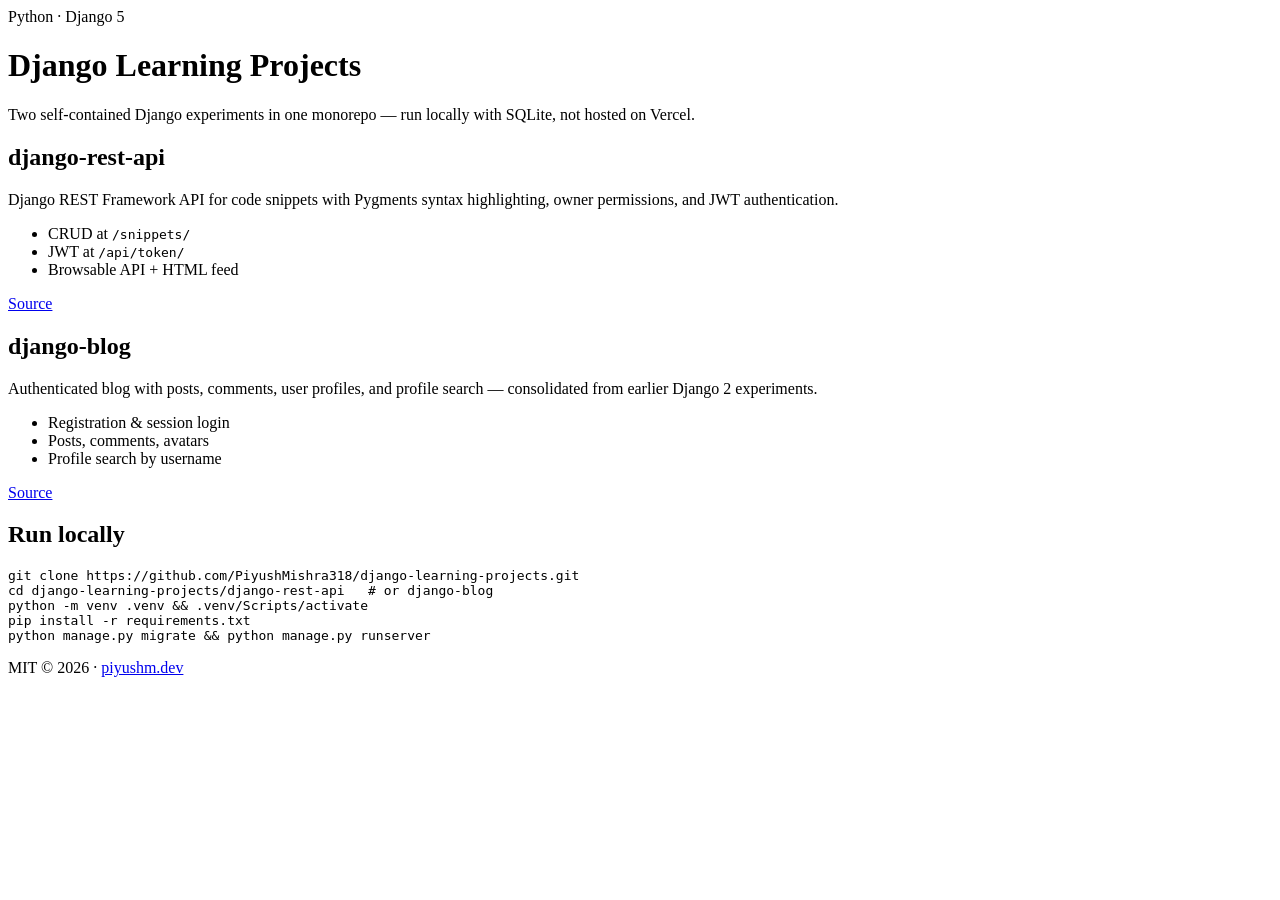
==== public/index.html @ f284d124 "Add Vercel landing page for Django subprojects. Co-authored-by: Cursor <cursoragent@cursor.com>" ====
<!DOCTYPE html>
<html lang="en">
<head>
  <meta charset="UTF-8" />
  <meta name="viewport" content="width=device-width, initial-scale=1" />
  <meta name="description" content="Django learning projects: REST API snippets and authenticated blog." />
  <title>Django Learning Projects</title>
  <link rel="stylesheet" href="/styles.css" />
</head>
<body>
  <header class="header"><div class="header__inner">
    <span class="badge">Python · Django 5</span>
    <h1>Django Learning Projects</h1>
    <p>Two self-contained Django experiments in one monorepo — run locally with SQLite, not hosted on Vercel.</p>
  </div></header>
  <main class="main">
    <div class="grid-2">
      <section class="card">
        <h2>django-rest-api</h2>
        <p>Django REST Framework API for code snippets with Pygments syntax highlighting, owner permissions, and JWT authentication.</p>
        <ul>
          <li>CRUD at <code>/snippets/</code></li>
          <li>JWT at <code>/api/token/</code></li>
          <li>Browsable API + HTML feed</li>
        </ul>
        <div class="actions">
          <a class="btn" href="https://github.com/PiyushMishra318/django-learning-projects/tree/main/django-rest-api">Source</a>
        </div>
      </section>
      <section class="card">
        <h2>django-blog</h2>
        <p>Authenticated blog with posts, comments, user profiles, and profile search — consolidated from earlier Django 2 experiments.</p>
        <ul>
          <li>Registration & session login</li>
          <li>Posts, comments, avatars</li>
          <li>Profile search by username</li>
        </ul>
        <div class="actions">
          <a class="btn" href="https://github.com/PiyushMishra318/django-learning-projects/tree/main/django-blog">Source</a>
        </div>
      </section>
    </div>
    <section class="card">
      <h2>Run locally</h2>
      <pre>git clone https://github.com/PiyushMishra318/django-learning-projects.git
cd django-learning-projects/django-rest-api   # or django-blog
python -m venv .venv && .venv/Scripts/activate
pip install -r requirements.txt
python manage.py migrate && python manage.py runserver</pre>
    </section>
  </main>
  <footer class="footer"><p>MIT © 2026 · <a href="https://piyushm.dev">piyushm.dev</a></p></footer>
</body>
</html>
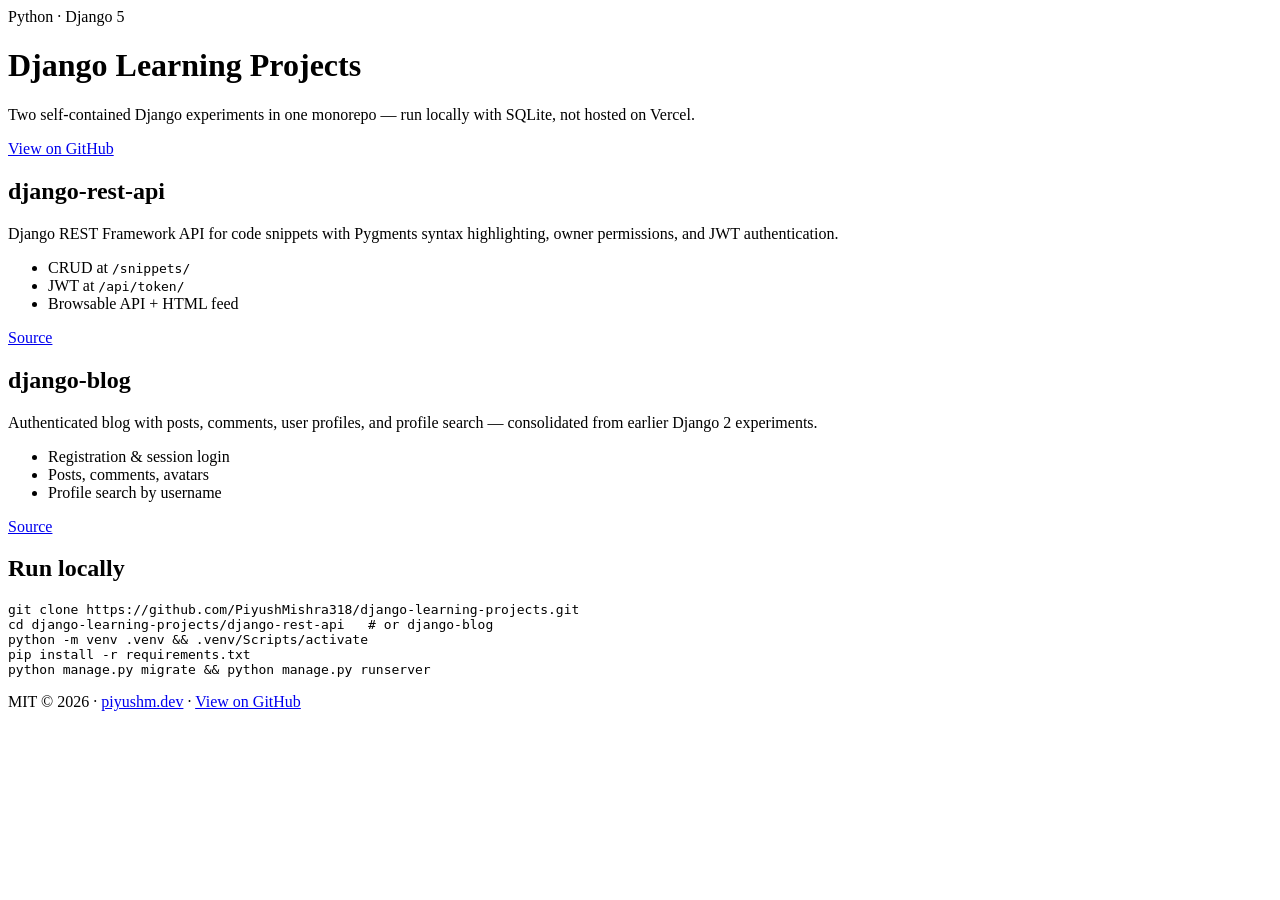
==== commit 916c39ce: "fix: sticky header and bottom footer on demo pages" ====
--- a/public/index.html
+++ b/public/index.html
@@ -12,7 +12,9 @@
     <span class="badge">Python · Django 5</span>
     <h1>Django Learning Projects</h1>
     <p>Two self-contained Django experiments in one monorepo — run locally with SQLite, not hosted on Vercel.</p>
-  </div></header>
+  
+      <a class="header__github" href="https://github.com/PiyushMishra318/django-learning-projects" target="_blank" rel="noopener noreferrer">View on GitHub</a>
+    </div></header>
   <main class="main">
     <div class="grid-2">
       <section class="card">
@@ -49,6 +51,6 @@
 python manage.py migrate && python manage.py runserver</pre>
     </section>
   </main>
-  <footer class="footer"><p>MIT © 2026 · <a href="https://piyushm.dev">piyushm.dev</a></p></footer>
+  <footer class="footer"><p>MIT © 2026 · <a href="https://piyushm.dev">piyushm.dev</a> · <a href="https://github.com/PiyushMishra318/django-learning-projects" target="_blank" rel="noopener noreferrer">View on GitHub</a></p></footer>
 </body>
 </html>
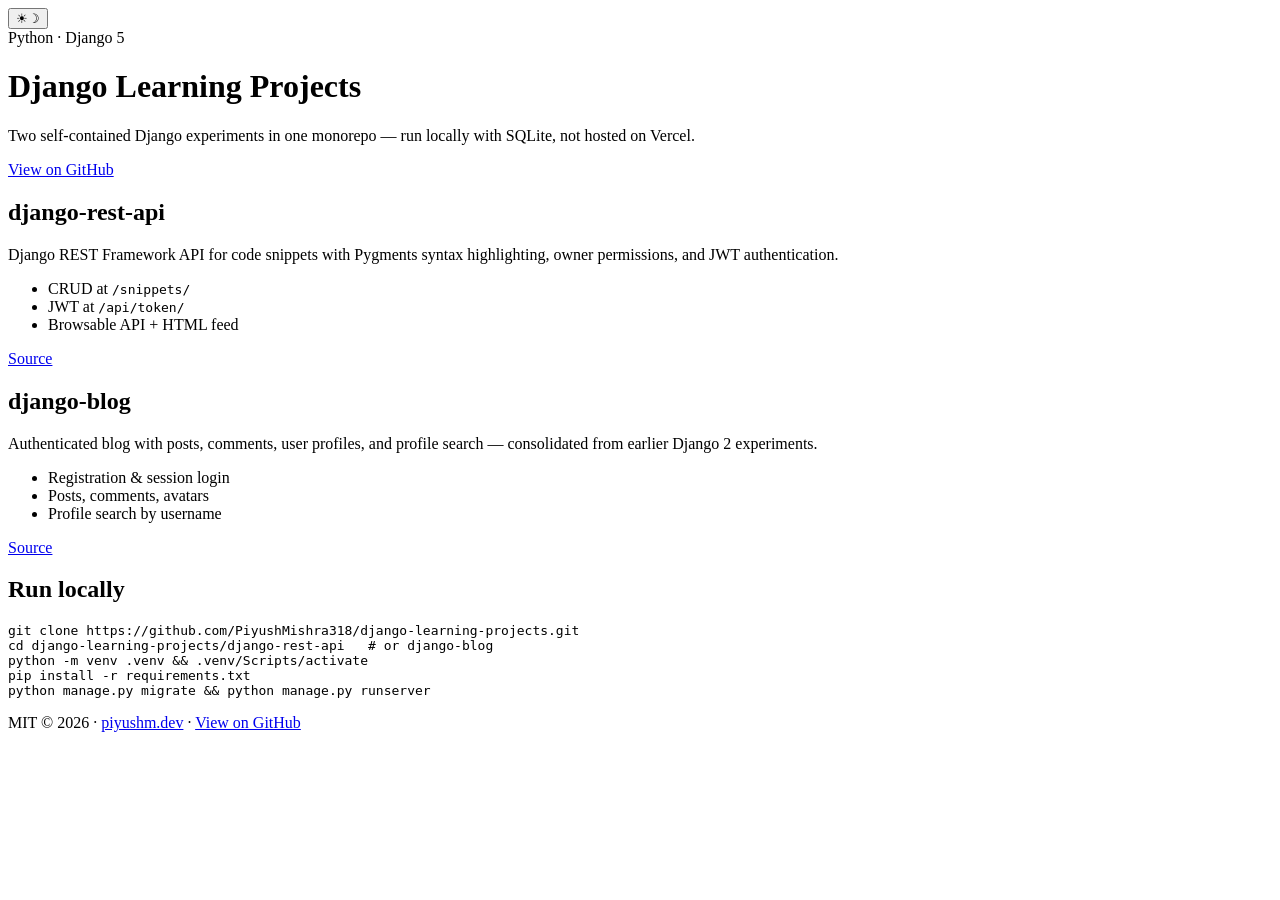
==== commit eb1d8d74: "Add dark mode toggle and themed animated backgrounds - Sun/moon header toggle with localStorage pers" ====
--- a/public/index.html
+++ b/public/index.html
@@ -7,15 +7,17 @@
   <title>Django Learning Projects</title>
   <link rel="stylesheet" href="/styles.css" />
 </head>
-<body>
-  <header class="header"><div class="header__inner">
+<body class="theme-django">
+  <div class="bg-animation" aria-hidden="true"></div>
+  <header class="header">
+    <button type="button" id="theme-toggle" class="theme-toggle" aria-label="Toggle color theme" title="Toggle theme"><span class="theme-toggle__icon theme-toggle__icon--sun" aria-hidden="true">&#9728;</span><span class="theme-toggle__icon theme-toggle__icon--moon" aria-hidden="true">&#9789;</span></button><div class="header__inner">
     <span class="badge">Python · Django 5</span>
     <h1>Django Learning Projects</h1>
     <p>Two self-contained Django experiments in one monorepo — run locally with SQLite, not hosted on Vercel.</p>
   
       <a class="header__github" href="https://github.com/PiyushMishra318/django-learning-projects" target="_blank" rel="noopener noreferrer">View on GitHub</a>
     </div></header>
-  <main class="main">
+  <main class="page-main main">
     <div class="grid-2">
       <section class="card">
         <h2>django-rest-api</h2>
@@ -51,6 +53,7 @@
 python manage.py migrate && python manage.py runserver</pre>
     </section>
   </main>
-  <footer class="footer"><p>MIT © 2026 · <a href="https://piyushm.dev">piyushm.dev</a> · <a href="https://github.com/PiyushMishra318/django-learning-projects" target="_blank" rel="noopener noreferrer">View on GitHub</a></p></footer>
+  <footer class="site-footer footer"><p>MIT © 2026 · <a href="https://piyushm.dev">piyushm.dev</a> · <a href="https://github.com/PiyushMishra318/django-learning-projects" target="_blank" rel="noopener noreferrer">View on GitHub</a></p></footer>
+  <script src="/theme.js"></script>
 </body>
 </html>
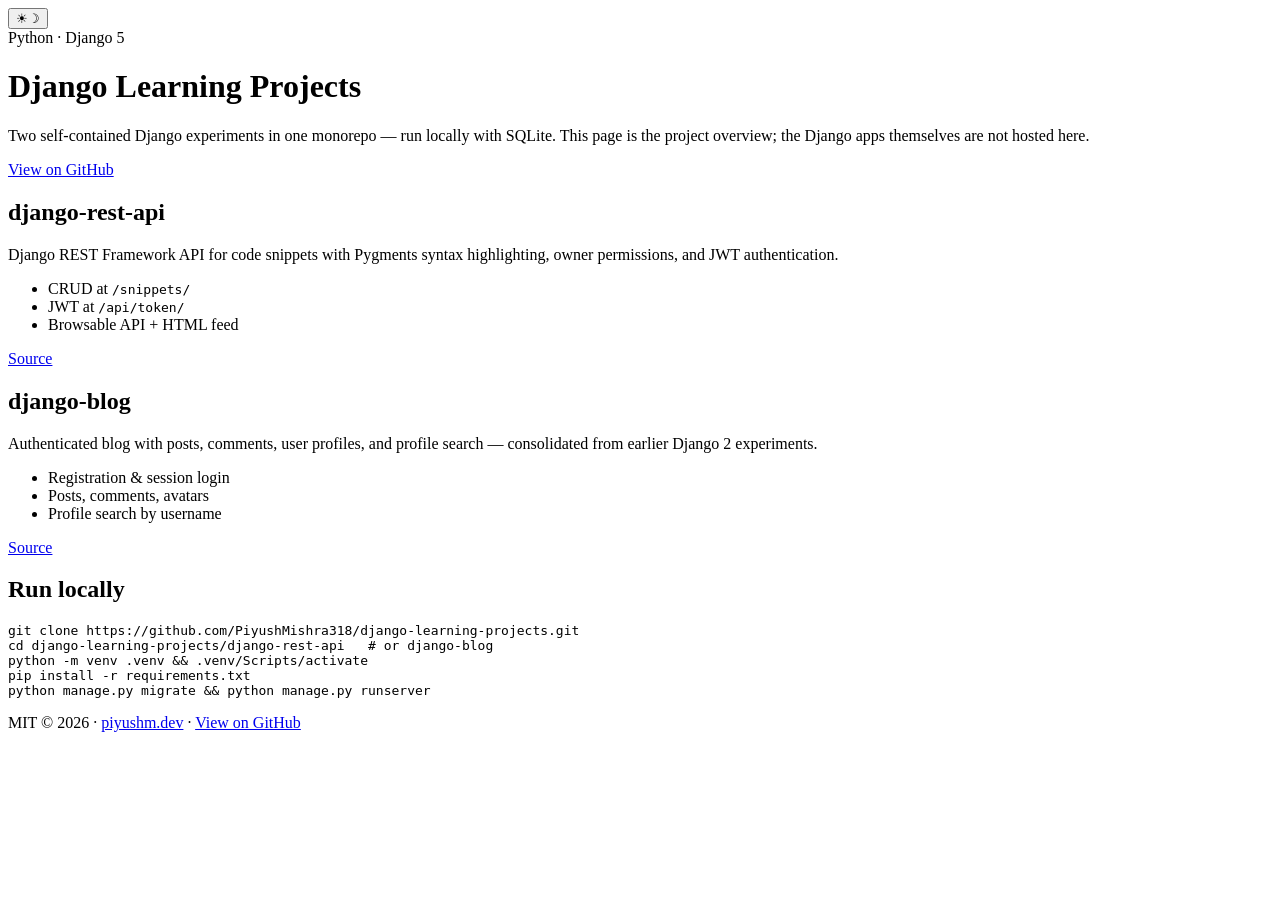
==== commit 93672d14: "docs: add Vercel landing URL and explicit static output config Co-authored-by: Cursor <cursoragent@c" ====
--- a/public/index.html
+++ b/public/index.html
@@ -13,7 +13,7 @@
     <button type="button" id="theme-toggle" class="theme-toggle" aria-label="Toggle color theme" title="Toggle theme"><span class="theme-toggle__icon theme-toggle__icon--sun" aria-hidden="true">&#9728;</span><span class="theme-toggle__icon theme-toggle__icon--moon" aria-hidden="true">&#9789;</span></button><div class="header__inner">
     <span class="badge">Python · Django 5</span>
     <h1>Django Learning Projects</h1>
-    <p>Two self-contained Django experiments in one monorepo — run locally with SQLite, not hosted on Vercel.</p>
+    <p>Two self-contained Django experiments in one monorepo — run locally with SQLite. This page is the project overview; the Django apps themselves are not hosted here.</p>
   
       <a class="header__github" href="https://github.com/PiyushMishra318/django-learning-projects" target="_blank" rel="noopener noreferrer">View on GitHub</a>
     </div></header>
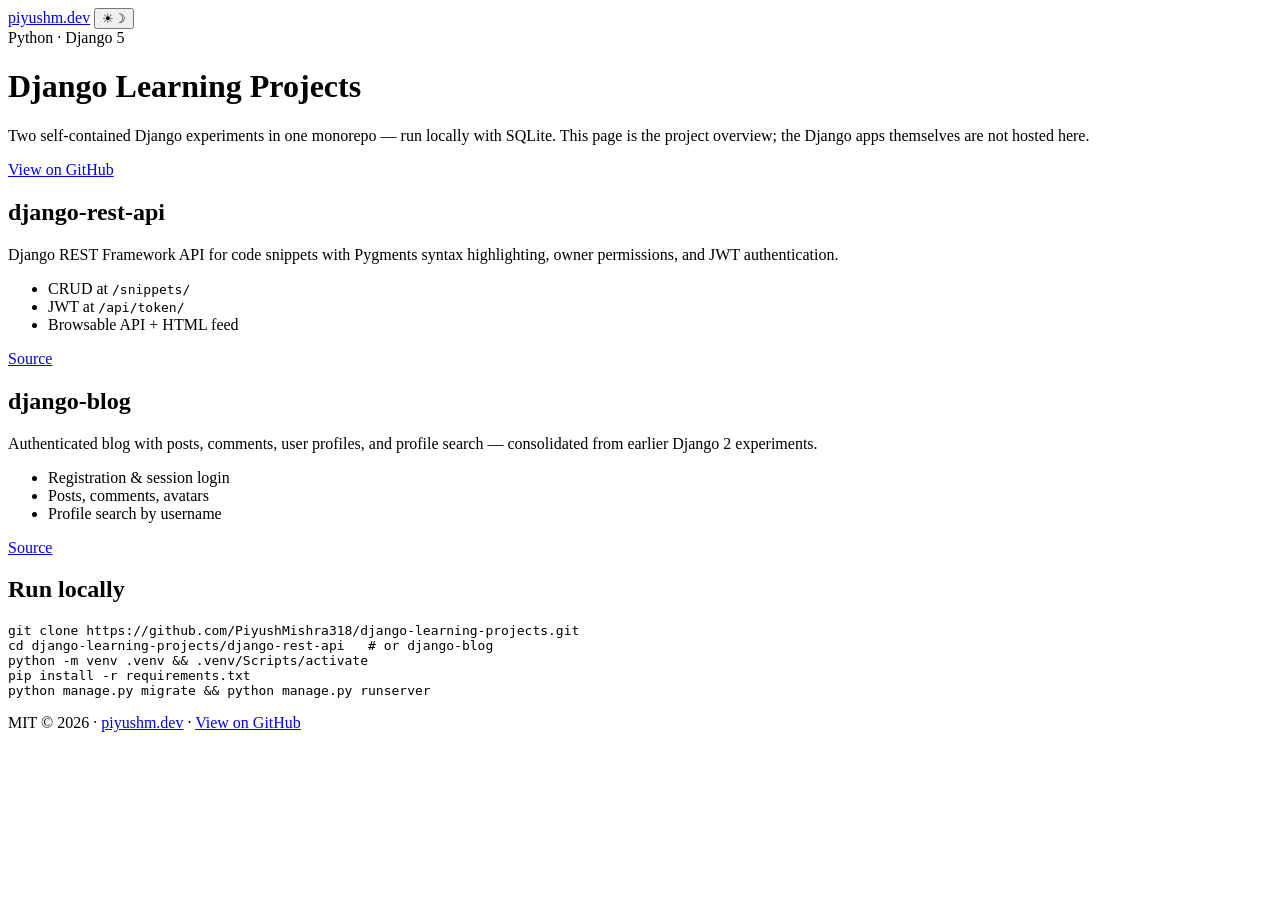
==== commit 34305928: "Apply portfolio frontend-design layer: typography, heroes, motion, themes Co-authored-by: Cursor <cu" ====
--- a/public/index.html
+++ b/public/index.html
@@ -1,16 +1,23 @@
 <!DOCTYPE html>
 <html lang="en">
 <head>
+  <link rel="preconnect" href="https://fonts.googleapis.com" />
+  <link rel="preconnect" href="https://fonts.gstatic.com" crossorigin />
+  <link rel="stylesheet" href="https://fonts.googleapis.com/css2?family=Instrument+Serif:wght@400;600&family=DM+Sans:wght@400;600&display=swap" />
   <meta charset="UTF-8" />
   <meta name="viewport" content="width=device-width, initial-scale=1" />
   <meta name="description" content="Django learning projects: REST API snippets and authenticated blog." />
   <title>Django Learning Projects</title>
   <link rel="stylesheet" href="/styles.css" />
 </head>
-<body class="theme-django">
+<body class="theme-django portfolio-designed landing-page">
   <div class="bg-animation" aria-hidden="true"></div>
-  <header class="header">
-    <button type="button" id="theme-toggle" class="theme-toggle" aria-label="Toggle color theme" title="Toggle theme"><span class="theme-toggle__icon theme-toggle__icon--sun" aria-hidden="true">&#9728;</span><span class="theme-toggle__icon theme-toggle__icon--moon" aria-hidden="true">&#9789;</span></button><div class="header__inner">
+  <header class="header landing-hero">
+        <div class="header__top">
+      <a class="header__brand" href="https://piyushm.dev">piyushm.dev</a>
+      <button type="button" id="theme-toggle" class="theme-toggle" aria-label="Toggle color theme" title="Toggle theme"><span class="theme-toggle__icon theme-toggle__icon--sun" aria-hidden="true">&#9728;</span><span class="theme-toggle__icon theme-toggle__icon--moon" aria-hidden="true">&#9789;</span></button>
+    </div>
+<div class="header__inner">
     <span class="badge">Python · Django 5</span>
     <h1>Django Learning Projects</h1>
     <p>Two self-contained Django experiments in one monorepo — run locally with SQLite. This page is the project overview; the Django apps themselves are not hosted here.</p>
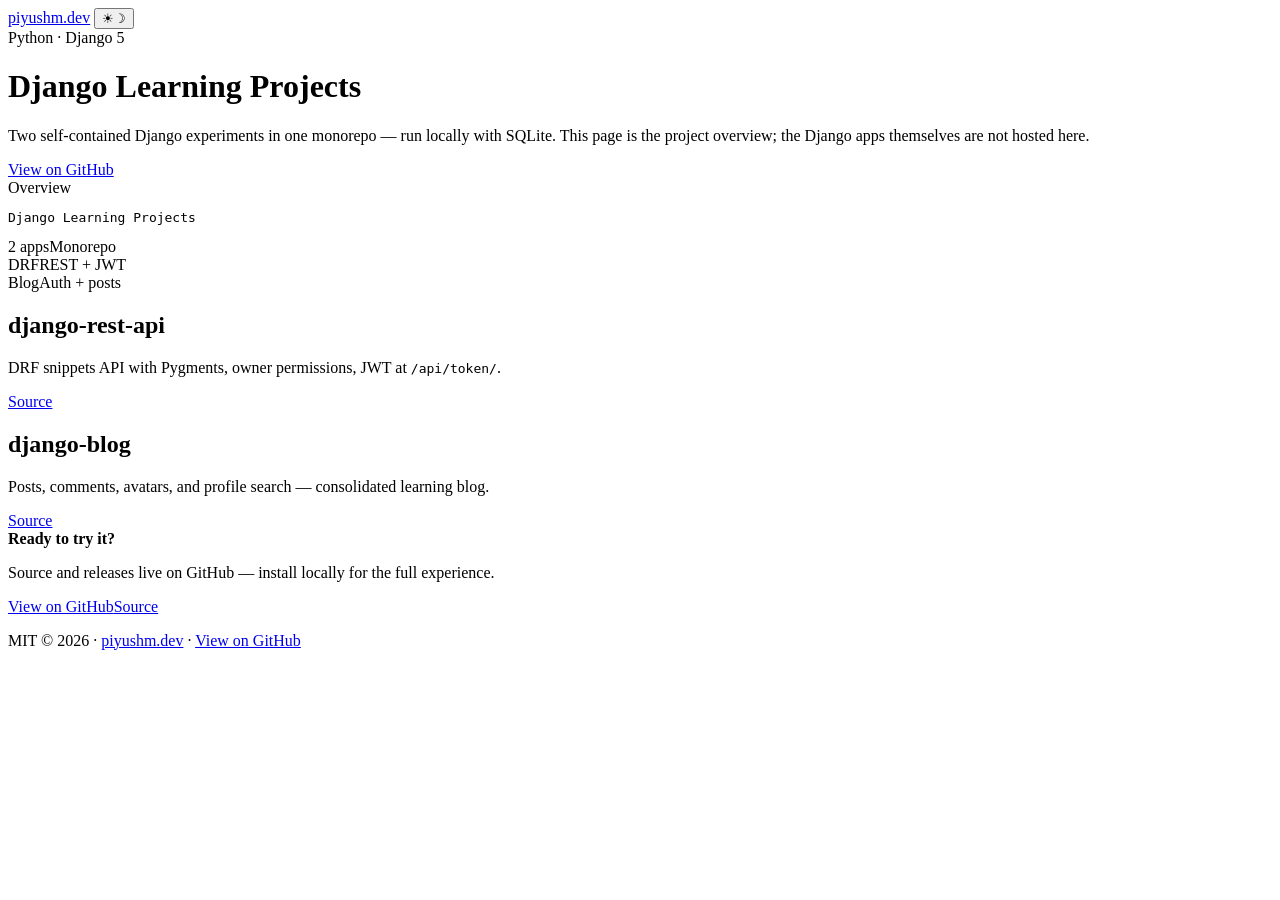
==== commit 6f36fca0: "Save uncommitted local changes" ====
--- a/public/index.html
+++ b/public/index.html
@@ -10,9 +10,9 @@
   <title>Django Learning Projects</title>
   <link rel="stylesheet" href="/styles.css" />
 </head>
-<body class="theme-django portfolio-designed landing-page">
+<body class="theme-django portfolio-designed landing-v2 landing-page">
   <div class="bg-animation" aria-hidden="true"></div>
-  <header class="header landing-hero">
+  <header class="header landing-hero landing-hero--split">
         <div class="header__top">
       <a class="header__brand" href="https://piyushm.dev">piyushm.dev</a>
       <button type="button" id="theme-toggle" class="theme-toggle" aria-label="Toggle color theme" title="Toggle theme"><span class="theme-toggle__icon theme-toggle__icon--sun" aria-hidden="true">&#9728;</span><span class="theme-toggle__icon theme-toggle__icon--moon" aria-hidden="true">&#9789;</span></button>
@@ -23,42 +23,32 @@
     <p>Two self-contained Django experiments in one monorepo — run locally with SQLite. This page is the project overview; the Django apps themselves are not hosted here.</p>
   
       <a class="header__github" href="https://github.com/PiyushMishra318/django-learning-projects" target="_blank" rel="noopener noreferrer">View on GitHub</a>
-    </div></header>
+    </div><aside class="hero-panel hero-panel--terminal" aria-hidden="true">
+      <span class="hero-panel__label">Overview</span>
+      <pre class="hero-panel__content">Django Learning Projects</pre>
+    </aside>
+  </header>
   <main class="page-main main">
+    <div class="stat-strip"><div class="stat-strip__item"><span class="stat-strip__value">2 apps</span><span class="stat-strip__label">Monorepo</span></div><div class="stat-strip__item"><span class="stat-strip__value">DRF</span><span class="stat-strip__label">REST + JWT</span></div><div class="stat-strip__item"><span class="stat-strip__value">Blog</span><span class="stat-strip__label">Auth + posts</span></div></div>
+    
+    
     <div class="grid-2">
       <section class="card">
         <h2>django-rest-api</h2>
-        <p>Django REST Framework API for code snippets with Pygments syntax highlighting, owner permissions, and JWT authentication.</p>
-        <ul>
-          <li>CRUD at <code>/snippets/</code></li>
-          <li>JWT at <code>/api/token/</code></li>
-          <li>Browsable API + HTML feed</li>
-        </ul>
-        <div class="actions">
-          <a class="btn" href="https://github.com/PiyushMishra318/django-learning-projects/tree/main/django-rest-api">Source</a>
-        </div>
+        <p>DRF snippets API with Pygments, owner permissions, JWT at <code>/api/token/</code>.</p>
+        <div class="actions"><a class="btn" href="https://github.com/PiyushMishra318/django-learning-projects/tree/main/django-rest-api">Source</a></div>
       </section>
       <section class="card">
         <h2>django-blog</h2>
-        <p>Authenticated blog with posts, comments, user profiles, and profile search — consolidated from earlier Django 2 experiments.</p>
-        <ul>
-          <li>Registration & session login</li>
-          <li>Posts, comments, avatars</li>
-          <li>Profile search by username</li>
-        </ul>
-        <div class="actions">
-          <a class="btn" href="https://github.com/PiyushMishra318/django-learning-projects/tree/main/django-blog">Source</a>
-        </div>
+        <p>Posts, comments, avatars, and profile search — consolidated learning blog.</p>
+        <div class="actions"><a class="btn" href="https://github.com/PiyushMishra318/django-learning-projects/tree/main/django-blog">Source</a></div>
       </section>
     </div>
-    <section class="card">
-      <h2>Run locally</h2>
-      <pre>git clone https://github.com/PiyushMishra318/django-learning-projects.git
-cd django-learning-projects/django-rest-api   # or django-blog
-python -m venv .venv && .venv/Scripts/activate
-pip install -r requirements.txt
-python manage.py migrate && python manage.py runserver</pre>
+    <section class="cta-band">
+      <div><strong>Ready to try it?</strong><p>Source and releases live on GitHub — install locally for the full experience.</p></div>
+      <div class="actions"><a class="btn" href="https://github.com/PiyushMishra318/django-learning-projects">View on GitHub</a><a class="btn btn--ghost" href="https://github.com/PiyushMishra318/django-learning-projects">Source</a></div>
     </section>
+    
   </main>
   <footer class="site-footer footer"><p>MIT © 2026 · <a href="https://piyushm.dev">piyushm.dev</a> · <a href="https://github.com/PiyushMishra318/django-learning-projects" target="_blank" rel="noopener noreferrer">View on GitHub</a></p></footer>
   <script src="/theme.js"></script>
